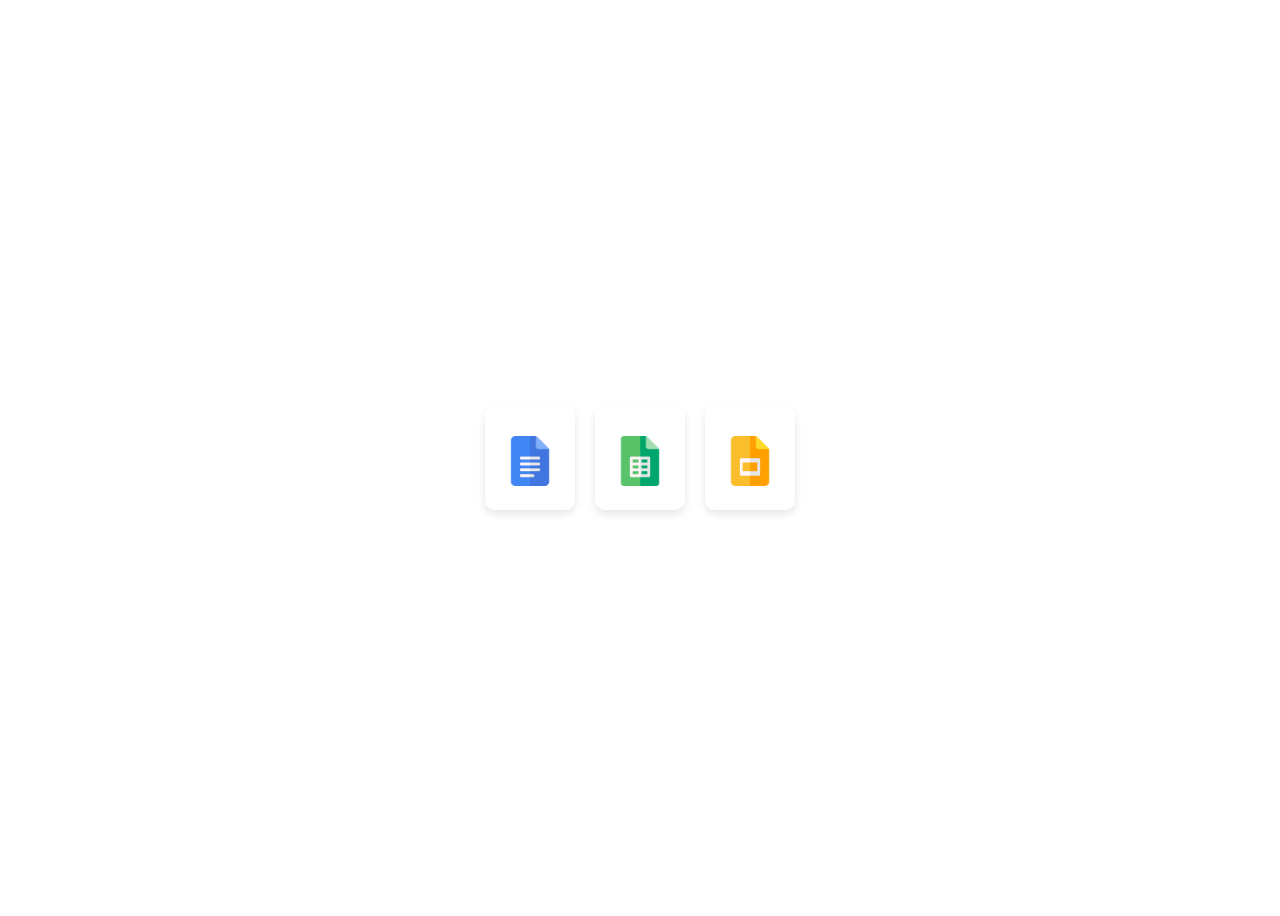
==== google-icons.html @ ab4986fc "Updated all kinds of shit..." ====
<!DOCTYPE html>
<html lang="en">
<head>
    <meta charset="UTF-8">
    <meta name="viewport" content="width=device-width, initial-scale=1.0">
    <meta http-equiv="X-UA-Compatible" content="ie=edge">
    <title>Google Icons</title>
    <link rel="stylesheet" href="style.css">
</head>
<body>
    <div class="grid">
        <div class="grid-item">
            <a href="https://docs.google.com/document/create" target="_blank">
                <img src="google-icons/google-docs.png" alt="Google Docs">
            </a>
        </div>
        <div class="grid-item">
            <a href="https://docs.google.com/spreadsheets/create" target="_blank">
                <img src="google-icons/google-sheets.png" alt="Google Sheets">
            </a>
        </div>
        <div class="grid-item">
            <a href="https://docs.google.com/presentation/create" target="_blank">
                <img src="google-icons/google-slides.png" alt="Google Slides">
            </a>
        </div>
    </div>
</body>
</html>
---- style.css ----
body {
    font-family: Arial, sans-serif;
    display: flex;
    justify-content: center;
    align-items: center;
    height: 100vh;
    background-color: transparent;
}
.grid {
    display: grid;
    grid-template-columns: repeat(3, 1fr);
    gap: 20px;
}
.grid-item {
    background-color: transparent;
    padding: 20px;
    border-radius: 10px;
    box-shadow: 0 4px 8px rgba(0, 0, 0, 0.1);
    text-align: center;
}
.grid-item img {
    width: 50px;
    height: 50px;
}
.grid-item a {
    text-decoration: none;
    color: #333;
    font-size: 16px;
    margin-top: 10px;
    display: block;
}
.grid-item a:hover {
    color: #007bff;
}
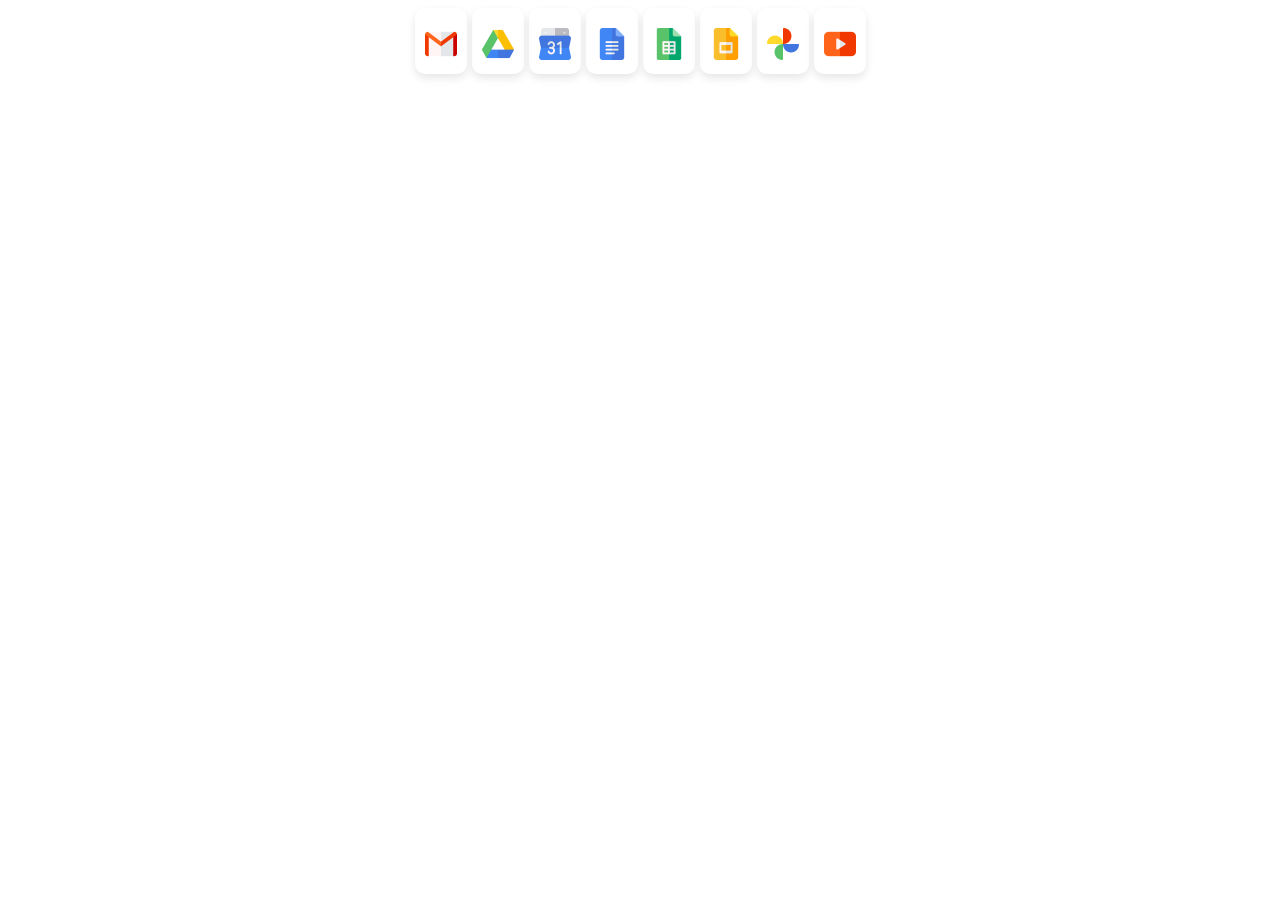
==== commit 8ba42dc1: "Update" ====
--- a/google-icons.html
+++ b/google-icons.html
@@ -1,14 +1,57 @@
-<!DOCTYPE html>
+<!doctype html>
 <html lang="en">
-<head>
-    <meta charset="UTF-8">
-    <meta name="viewport" content="width=device-width, initial-scale=1.0">
-    <meta http-equiv="X-UA-Compatible" content="ie=edge">
+  <head>
+    <meta charset="utf-8">
+    <meta name="viewport" content="width=device-width, initial-scale=1">
     <title>Google Icons</title>
     <link rel="stylesheet" href="style.css">
+    <style>
+        .grid {
+            display: grid;
+            grid-template-columns: repeat(8, 1fr);
+            background-color: hsla(210, 29, 24, 1);
+            gap: 5px;
+        }
+        .grid-item {
+            background-color: hsla(210, 29, 24, 1);
+            padding: 10px;
+            border-radius: 10px;
+            box-shadow: 0 4px 8px rgba(0, 0, 0, 0.1);
+            text-align: center;
+        }
+        .grid-item img {
+            width: 32px;
+            height: 32px;
+        }
+        .grid-item a {
+            text-decoration: none;
+            color: #333;
+            font-size: 16px;
+            margin-top: 10px;
+            display: block;
+        }
+        .grid-item a:hover {
+            color: #007bff;
+        }
+    </style>
 </head>
 <body>
     <div class="grid">
+        <div class="grid-item">
+            <a href="https://mail.google.com/mail/?authuser=0" target="_blank">
+                <img src="google-icons/gmail.png" alt="Gmail">
+            </a>
+        </div>
+        <div class="grid-item">
+            <a href="https://drive.google.com/drive/starred" target="_blank">
+                <img src="google-icons/google-drive.png" alt="Google Drive">
+            </a>
+        </div>
+        <div class="grid-item">
+            <a href="https://calendar.google.com/calendar?authuser=0" target="_blank">
+                <img src="google-icons/google-calendar.png" alt="Google Calendar">
+            </a>
+        </div>
         <div class="grid-item">
             <a href="https://docs.google.com/document/create" target="_blank">
                 <img src="google-icons/google-docs.png" alt="Google Docs">
@@ -24,6 +67,16 @@
                 <img src="google-icons/google-slides.png" alt="Google Slides">
             </a>
         </div>
+        <div class="grid-item">
+            <a href="https://photos.google.com/?authuser=0" target="_blank">
+                <img src="google-icons/google-photos.png" alt="Google Photos">
+            </a>
+        </div>
+        <div class="grid-item">
+            <a href="https://youtube.com" target="_blank">
+                <img src="google-icons/youtube.png" alt="YouTube">
+            </a>
+        </div>
     </div>
 </body>
 </html>
--- a/style.css
+++ b/style.css
@@ -3,32 +3,5 @@
     display: flex;
     justify-content: center;
     align-items: center;
-    height: 100vh;
-    background-color: transparent;
-}
-.grid {
-    display: grid;
-    grid-template-columns: repeat(3, 1fr);
-    gap: 20px;
-}
-.grid-item {
-    background-color: transparent;
-    padding: 20px;
-    border-radius: 10px;
-    box-shadow: 0 4px 8px rgba(0, 0, 0, 0.1);
-    text-align: center;
-}
-.grid-item img {
-    width: 50px;
-    height: 50px;
-}
-.grid-item a {
-    text-decoration: none;
-    color: #333;
-    font-size: 16px;
-    margin-top: 10px;
-    display: block;
-}
-.grid-item a:hover {
-    color: #007bff;
+    background-color: hsla(210, 29, 24, 1);
 }